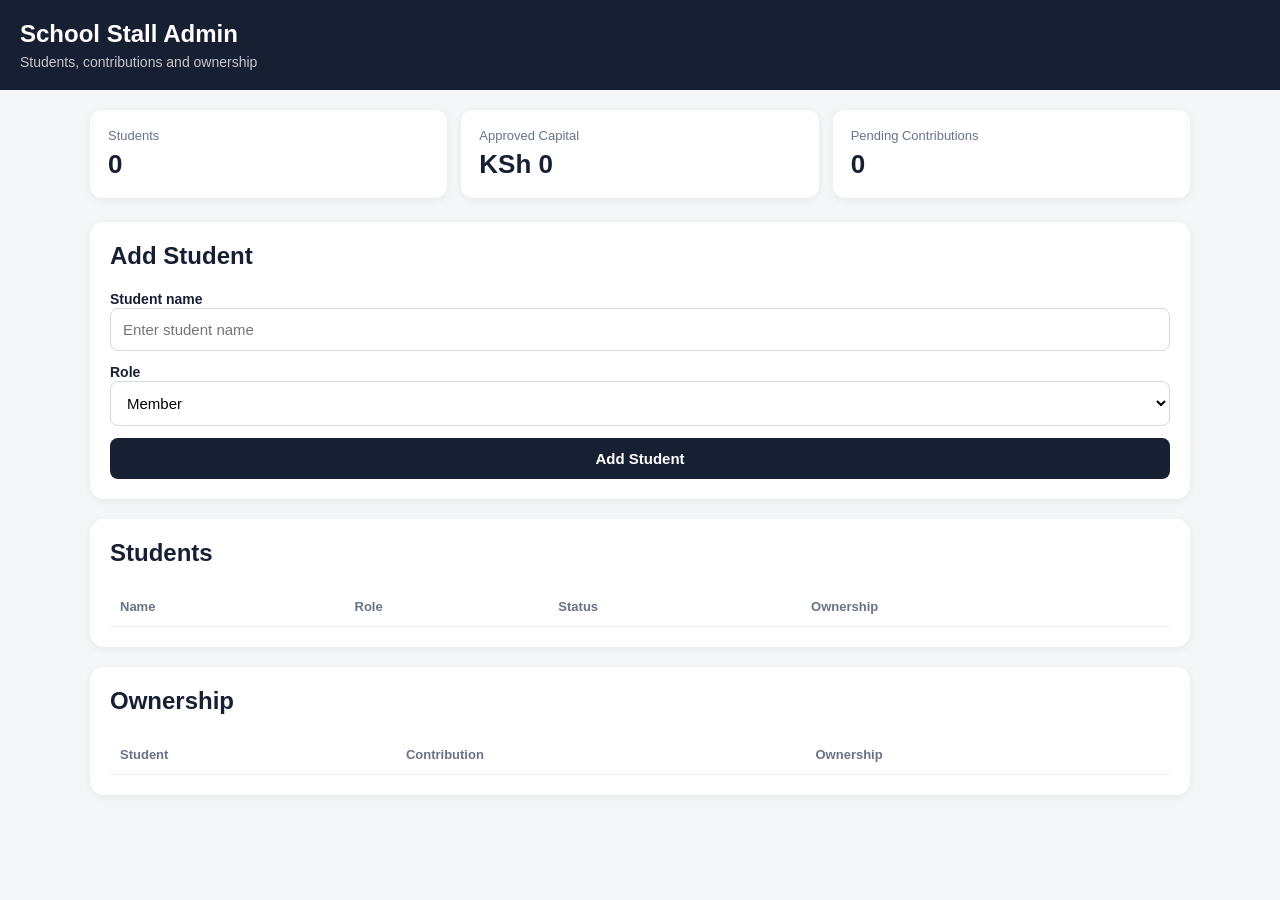
==== index.html @ bbb636ea "Rename frontend/admin/index.html to index.html" ====
<!DOCTYPE html>
<html lang="en">
<head>
  <meta charset="UTF-8">
  <meta name="viewport" content="width=device-width, initial-scale=1.0">

  <title>Stall Admin</title>

  <style>
    * {
      box-sizing: border-box;
    }

    body {
      margin: 0;
      font-family: Arial, sans-serif;
      background: #f5f6f8;
      color: #172033;
    }

    header {
      background: #172033;
      color: white;
      padding: 20px;
    }

    header h1 {
      margin: 0;
      font-size: 24px;
    }

    header p {
      margin: 6px 0 0;
      opacity: 0.75;
      font-size: 14px;
    }

    main {
      width: min(1100px, 94%);
      margin: 20px auto 50px;
    }

    .dashboard-grid {
      display: grid;
      grid-template-columns: repeat(3, 1fr);
      gap: 14px;
      margin-bottom: 24px;
    }

    .stat {
      background: white;
      border-radius: 12px;
      padding: 18px;
      box-shadow: 0 2px 8px rgba(0,0,0,0.06);
    }

    .stat-label {
      font-size: 13px;
      color: #697386;
    }

    .stat-value {
      font-size: 26px;
      font-weight: bold;
      margin-top: 6px;
    }

    .card {
      background: white;
      border-radius: 14px;
      padding: 20px;
      margin-bottom: 20px;
      box-shadow: 0 2px 8px rgba(0,0,0,0.06);
    }

    .card h2 {
      margin-top: 0;
    }

    form {
      display: grid;
      gap: 12px;
    }

    label {
      font-size: 14px;
      font-weight: bold;
    }

    input,
    select,
    button {
      width: 100%;
      padding: 12px;
      border-radius: 8px;
      font-size: 15px;
    }

    input,
    select {
      border: 1px solid #d5d9e0;
      background: white;
    }

    button {
      border: 0;
      background: #172033;
      color: white;
      cursor: pointer;
      font-weight: bold;
    }

    button:hover {
      opacity: 0.9;
    }

    .message {
      padding: 12px;
      border-radius: 8px;
      background: #eef3ff;
      margin-top: 10px;
      display: none;
    }

    .table-wrapper {
      overflow-x: auto;
    }

    table {
      width: 100%;
      border-collapse: collapse;
      min-width: 600px;
    }

    th,
    td {
      padding: 12px 10px;
      border-bottom: 1px solid #edf0f4;
      text-align: left;
    }

    th {
      font-size: 13px;
      color: #697386;
    }

    .empty {
      color: #697386;
      padding: 20px 0;
    }

    @media (max-width: 700px) {
      .dashboard-grid {
        grid-template-columns: 1fr;
      }

      .card {
        padding: 16px;
      }
    }
  </style>
</head>

<body>

<header>
  <h1>School Stall Admin</h1>
  <p>Students, contributions and ownership</p>
</header>

<main>

  <!-- DASHBOARD STATS -->

  <section class="dashboard-grid">

    <div class="stat">
      <div class="stat-label">
        Students
      </div>

      <div
        class="stat-value"
        id="student-count">
        0
      </div>
    </div>

    <div class="stat">
      <div class="stat-label">
        Approved Capital
      </div>

      <div
        class="stat-value"
        id="capital-total">
        KSh 0
      </div>
    </div>

    <div class="stat">
      <div class="stat-label">
        Pending Contributions
      </div>

      <div
        class="stat-value"
        id="pending-count">
        0
      </div>
    </div>

  </section>


  <!-- ADD STUDENT -->

  <section class="card">

    <h2>Add Student</h2>

    <form id="student-form">

      <div>
        <label for="student-name">
          Student name
        </label>

        <input
          id="student-name"
          type="text"
          placeholder="Enter student name"
          required
        >
      </div>

      <div>
        <label for="student-role">
          Role
        </label>

        <select id="student-role">

          <option value="Member">
            Member
          </option>

          <option value="Seller">
            Seller
          </option>

          <option value="Treasurer">
            Treasurer
          </option>

          <option value="Manager">
            Manager
          </option>

          <option value="Admin">
            Admin
          </option>

        </select>
      </div>

      <button type="submit">
        Add Student
      </button>

    </form>

    <div
      id="student-message"
      class="message">
    </div>

  </section>


  <!-- STUDENTS -->

  <section class="card">

    <h2>Students</h2>

    <div class="table-wrapper">

      <table>

        <thead>

          <tr>
            <th>Name</th>
            <th>Role</th>
            <th>Status</th>
            <th>Ownership</th>
          </tr>

        </thead>

        <tbody id="students-table">

        </tbody>

      </table>

    </div>

  </section>


  <!-- OWNERSHIP -->

  <section class="card">

    <h2>Ownership</h2>

    <div class="table-wrapper">

      <table>

        <thead>

          <tr>
            <th>Student</th>
            <th>Contribution</th>
            <th>Ownership</th>
          </tr>

        </thead>

        <tbody id="ownership-table">

        </tbody>

      </table>

    </div>

  </section>

</main>


<script>

const API_URL =
  "https://school-stall-commerce.priorityfixa.workers.dev";


const studentForm =
  document.getElementById("student-form");

const studentMessage =
  document.getElementById("student-message");


/* ==========================================================
   LOAD DASHBOARD
========================================================== */

async function loadDashboard() {

  try {

    const response =
      await fetch(
        `${API_URL}/api/dashboard`
      );

    const data =
      await response.json();

    if (!data.success) {
      throw new Error(
        data.error || "Dashboard failed"
      );
    }

    document.getElementById(
      "student-count"
    ).textContent =
      data.dashboard.students;

    document.getElementById(
      "capital-total"
    ).textContent =
      formatMoney(
        data.dashboard.totalContributions
      );

    document.getElementById(
      "pending-count"
    ).textContent =
      data.dashboard.pendingContributions;

  } catch (error) {

    console.error(
      "Dashboard error:",
      error
    );

  }

}


/* ==========================================================
   LOAD STUDENTS
========================================================== */

async function loadStudents() {

  const table =
    document.getElementById(
      "students-table"
    );

  table.innerHTML = "";

  try {

    const response =
      await fetch(
        `${API_URL}/api/students`
      );

    const data =
      await response.json();

    if (!data.success) {
      throw new Error(
        data.error || "Failed to load students"
      );
    }

    if (!data.students.length) {

      table.innerHTML = `
        <tr>
          <td colspan="4" class="empty">
            No students added yet.
          </td>
        </tr>
      `;

      return;
    }

    const ownership =
      await fetchOwnership();

    data.students.forEach(
      student => {

        const owner =
          ownership.find(
            item =>
              item.studentId === student.id
          );

        const percentage =
          owner
            ? owner.ownershipPercentage
            : 0;

        const row =
          document.createElement("tr");

        row.innerHTML = `

          <td>
            ${escapeHtml(student.name)}
          </td>

          <td>
            ${escapeHtml(student.role)}
          </td>

          <td>
            ${student.active
              ? "Active"
              : "Inactive"}
          </td>

          <td>
            ${percentage}%
          </td>

        `;

        table.appendChild(row);

      }
    );

  } catch (error) {

    console.error(
      "Students error:",
      error
    );

  }

}


/* ==========================================================
   LOAD OWNERSHIP
========================================================== */

async function fetchOwnership() {

  const response =
    await fetch(
      `${API_URL}/api/students/ownership`
    );

  const data =
    await response.json();

  if (!data.success) {
    throw new Error(
      data.error || "Ownership failed"
    );
  }

  renderOwnership(
    data.ownership
  );

  return data.ownership;

}


function renderOwnership(
  ownership
) {

  const table =
    document.getElementById(
      "ownership-table"
    );

  table.innerHTML = "";

  if (!ownership.length) {

    table.innerHTML = `
      <tr>
        <td colspan="3" class="empty">
          No approved contributions yet.
        </td>
      </tr>
    `;

    return;

  }

  ownership.forEach(
    item => {

      const row =
        document.createElement("tr");

      row.innerHTML = `

        <td>
          ${escapeHtml(
            item.studentName
          )}
        </td>

        <td>
          ${formatMoney(
            item.contributionValue
          )}
        </td>

        <td>
          ${item.ownershipPercentage}%
        </td>

      `;

      table.appendChild(row);

    }
  );

}


/* ==========================================================
   ADD STUDENT
========================================================== */

studentForm.addEventListener(
  "submit",
  async event => {

    event.preventDefault();

    const name =
      document.getElementById(
        "student-name"
      ).value.trim();

    const role =
      document.getElementById(
        "student-role"
      ).value;

    if (!name) {
      return;
    }

    studentMessage.style.display =
      "block";

    studentMessage.textContent =
      "Adding student...";

    try {

      const response =
        await fetch(
          `${API_URL}/api/students`,
          {
            method: "POST",

            headers: {
              "Content-Type":
                "application/json"
            },

            body: JSON.stringify({
              name,
              role
            })
          }
        );

      const data =
        await response.json();

      if (!data.success) {
        throw new Error(
          data.error ||
          "Could not add student"
        );
      }

      studentMessage.textContent =
        `${name} added successfully.`;

      studentForm.reset();

      await refresh();

    } catch (error) {

      console.error(
        "Add student error:",
        error
      );

      studentMessage.textContent =
        error.message;

    }

  }
);


/* ==========================================================
   HELPERS
========================================================== */

function formatMoney(
  amount
) {

  return `KSh ${Number(
    amount || 0
  ).toLocaleString()}`;

}


function escapeHtml(
  value
) {

  return String(value)
    .replaceAll("&", "&amp;")
    .replaceAll("<", "&lt;")
    .replaceAll(">", "&gt;")
    .replaceAll('"', "&quot;")
    .replaceAll("'", "&#039;");

}


/* ==========================================================
   REFRESH
========================================================== */

async function refresh() {

  await loadDashboard();

  await loadStudents();

}


/* ==========================================================
   START
========================================================== */

refresh();

</script>

</body>
</html>
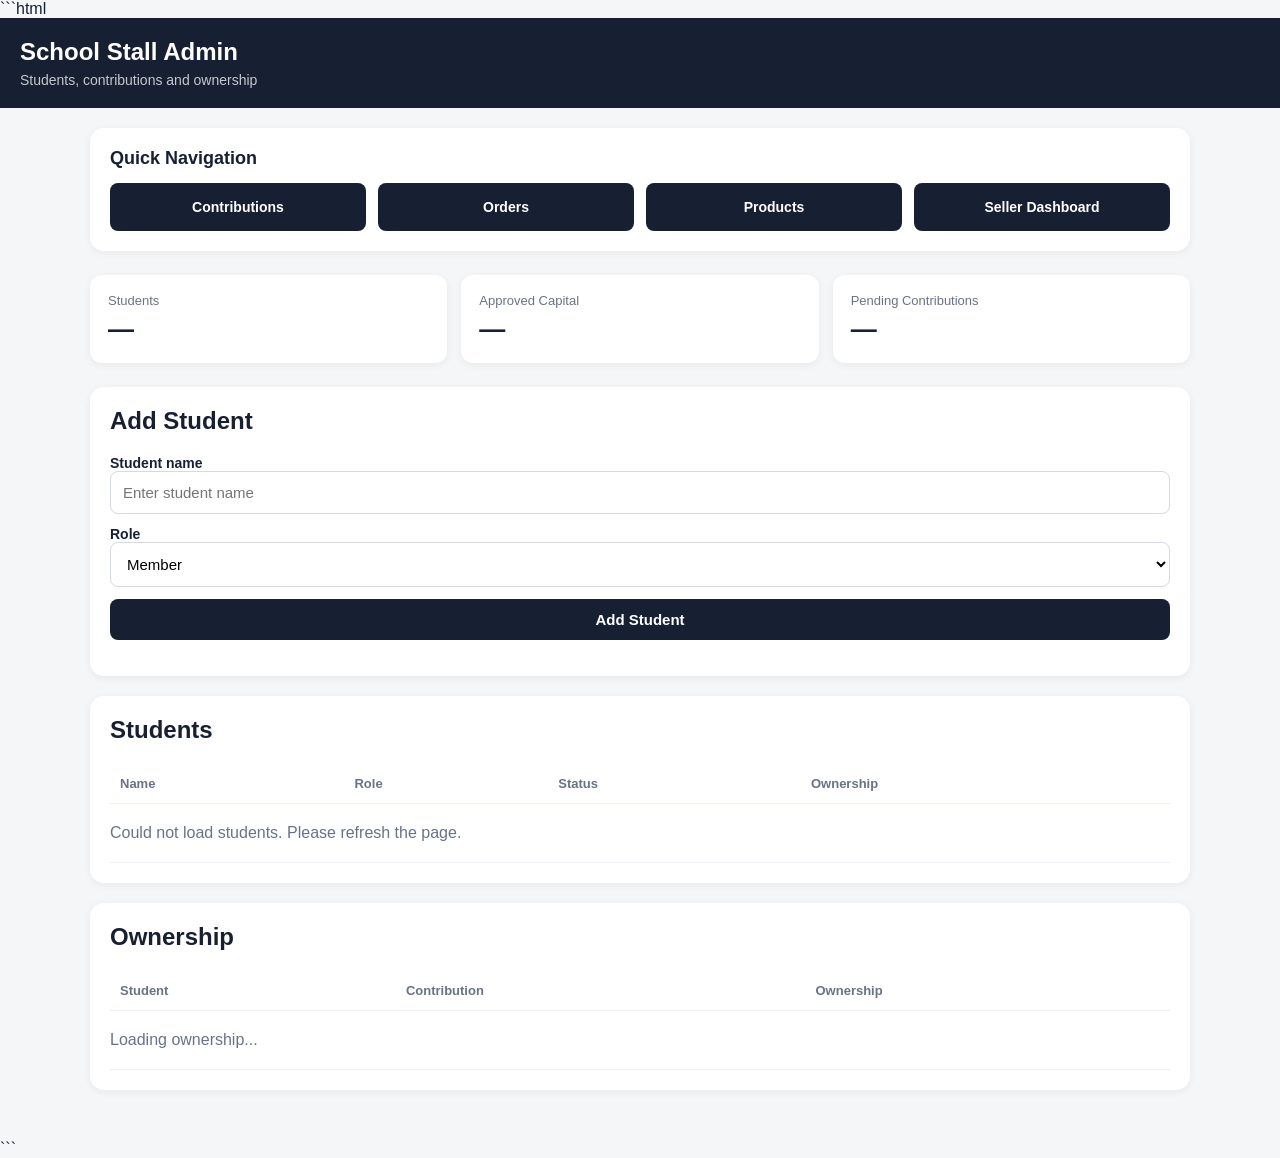
==== commit 4e10a2fa: "Update index.html" ====
--- a/index.html
+++ b/index.html
@@ -1,10 +1,11 @@
+```html
 <!DOCTYPE html>
 <html lang="en">
 <head>
   <meta charset="UTF-8">
   <meta name="viewport" content="width=device-width, initial-scale=1.0">
 
-  <title>Stall Admin</title>
+  <title>School Stall Admin</title>
 
   <style>
     * {
@@ -40,6 +41,48 @@
       margin: 20px auto 50px;
     }
 
+    /* QUICK NAVIGATION */
+
+    .quick-nav {
+      background: white;
+      border-radius: 14px;
+      padding: 20px;
+      margin-bottom: 24px;
+      box-shadow: 0 2px 8px rgba(0, 0, 0, 0.06);
+    }
+
+    .quick-nav h2 {
+      margin: 0 0 14px;
+      font-size: 18px;
+    }
+
+    .nav-links {
+      display: grid;
+      grid-template-columns: repeat(4, minmax(0, 1fr));
+      gap: 12px;
+    }
+
+    .nav-link {
+      display: flex;
+      align-items: center;
+      justify-content: center;
+      min-height: 48px;
+      padding: 12px;
+      border-radius: 8px;
+      background: #172033;
+      color: white;
+      text-align: center;
+      text-decoration: none;
+      font-size: 14px;
+      font-weight: bold;
+      transition: background 0.2s, transform 0.2s;
+    }
+
+    .nav-link:hover {
+      background: #2b3d5d;
+      transform: translateY(-2px);
+    }
+
     .dashboard-grid {
       display: grid;
       grid-template-columns: repeat(3, 1fr);
@@ -51,7 +94,7 @@
       background: white;
       border-radius: 12px;
       padding: 18px;
-      box-shadow: 0 2px 8px rgba(0,0,0,0.06);
+      box-shadow: 0 2px 8px rgba(0, 0, 0, 0.06);
     }
 
     .stat-label {
@@ -70,7 +113,7 @@
       border-radius: 14px;
       padding: 20px;
       margin-bottom: 20px;
-      box-shadow: 0 2px 8px rgba(0,0,0,0.06);
+      box-shadow: 0 2px 8px rgba(0, 0, 0, 0.06);
     }
 
     .card h2 {
@@ -114,12 +157,18 @@
       opacity: 0.9;
     }
 
+    button:disabled {
+      opacity: 0.6;
+      cursor: not-allowed;
+    }
+
     .message {
       padding: 12px;
       border-radius: 8px;
       background: #eef3ff;
       margin-top: 10px;
       display: none;
+      overflow-wrap: anywhere;
     }
 
     .table-wrapper {
@@ -154,8 +203,19 @@
         grid-template-columns: 1fr;
       }
 
-      .card {
+      .nav-links {
+        grid-template-columns: repeat(2, minmax(0, 1fr));
+      }
+
+      .card,
+      .quick-nav {
         padding: 16px;
+      }
+    }
+
+    @media (max-width: 380px) {
+      .nav-links {
+        grid-template-columns: 1fr;
       }
     }
   </style>
@@ -170,49 +230,61 @@
 
 <main>
 
+  <!-- QUICK NAVIGATION -->
+
+  <section class="quick-nav">
+    <h2>Quick Navigation</h2>
+
+    <nav class="nav-links" aria-label="Management pages">
+
+      <a
+        class="nav-link"
+        href="frontend/admin/contributions.html">
+        Contributions
+      </a>
+
+      <a
+        class="nav-link"
+        href="frontend/admin/orders.html">
+        Orders
+      </a>
+
+      <a
+        class="nav-link"
+        href="frontend/admin/products.html">
+        Products
+      </a>
+
+      <a
+        class="nav-link"
+        href="frontend/seller.html">
+        Seller Dashboard
+      </a>
+
+    </nav>
+  </section>
+
   <!-- DASHBOARD STATS -->
 
   <section class="dashboard-grid">
 
     <div class="stat">
-      <div class="stat-label">
-        Students
-      </div>
-
-      <div
-        class="stat-value"
-        id="student-count">
-        0
-      </div>
+      <div class="stat-label">Students</div>
+      <div class="stat-value" id="student-count">0</div>
     </div>
 
     <div class="stat">
-      <div class="stat-label">
-        Approved Capital
-      </div>
-
-      <div
-        class="stat-value"
-        id="capital-total">
-        KSh 0
-      </div>
+      <div class="stat-label">Approved Capital</div>
+      <div class="stat-value" id="capital-total">KSh 0</div>
     </div>
 
     <div class="stat">
-      <div class="stat-label">
-        Pending Contributions
-      </div>
-
-      <div
-        class="stat-value"
-        id="pending-count">
-        0
-      </div>
+      <div class="stat-label">Pending Contributions</div>
+      <div class="stat-value" id="pending-count">0</div>
     </div>
 
   </section>
 
-
   <!-- ADD STUDENT -->
 
   <section class="card">
@@ -222,10 +294,7 @@
     <form id="student-form">
 
       <div>
-        <label for="student-name">
-          Student name
-        </label>
-
+        <label for="student-name">Student name</label>
         <input
           id="student-name"
           type="text"
@@ -235,36 +304,18 @@
       </div>
 
       <div>
-        <label for="student-role">
-          Role
-        </label>
+        <label for="student-role">Role</label>
 
         <select id="student-role">
-
-          <option value="Member">
-            Member
-          </option>
-
-          <option value="Seller">
-            Seller
-          </option>
-
-          <option value="Treasurer">
-            Treasurer
-          </option>
-
-          <option value="Manager">
-            Manager
-          </option>
-
-          <option value="Admin">
-            Admin
-          </option>
-
+          <option value="Member">Member</option>
+          <option value="Seller">Seller</option>
+          <option value="Treasurer">Treasurer</option>
+          <option value="Manager">Manager</option>
+          <option value="Admin">Admin</option>
         </select>
       </div>
 
-      <button type="submit">
+      <button id="add-student-button" type="submit">
         Add Student
       </button>
 
@@ -272,12 +323,13 @@
 
     <div
       id="student-message"
-      class="message">
+      class="message"
+      role="status"
+      aria-live="polite">
     </div>
 
   </section>
 
-
   <!-- STUDENTS -->
 
   <section class="card">
@@ -285,31 +337,26 @@
     <h2>Students</h2>
 
     <div class="table-wrapper">
-
       <table>
-
         <thead>
-
           <tr>
             <th>Name</th>
             <th>Role</th>
             <th>Status</th>
             <th>Ownership</th>
           </tr>
-
         </thead>
 
         <tbody id="students-table">
-
+          <tr>
+            <td colspan="4" class="empty">Loading students...</td>
+          </tr>
         </tbody>
-
       </table>
-
     </div>
 
   </section>
 
-
   <!-- OWNERSHIP -->
 
   <section class="card">
@@ -317,93 +364,84 @@
     <h2>Ownership</h2>
 
     <div class="table-wrapper">
-
       <table>
-
         <thead>
-
           <tr>
             <th>Student</th>
             <th>Contribution</th>
             <th>Ownership</th>
           </tr>
-
         </thead>
 
         <tbody id="ownership-table">
-
+          <tr>
+            <td colspan="3" class="empty">Loading ownership...</td>
+          </tr>
         </tbody>
-
       </table>
-
     </div>
 
   </section>
 
 </main>
 
-
 <script>
-
 const API_URL =
   "https://school-stall-commerce.priorityfixa.workers.dev";
 
-
 const studentForm =
   document.getElementById("student-form");
 
 const studentMessage =
   document.getElementById("student-message");
 
+const addStudentButton =
+  document.getElementById("add-student-button");
+
+
+/* ==========================================================
+   API HELPER
+========================================================== */
+
+async function apiRequest(path, options = {}) {
+  const response = await fetch(`${API_URL}${path}`, options);
+
+  const data = await response.json();
+
+  if (!response.ok || !data.success) {
+    throw new Error(
+      data.error || `Request failed (${response.status})`
+    );
+  }
+
+  return data;
+}
+
 
 /* ==========================================================
    LOAD DASHBOARD
 ========================================================== */
 
 async function loadDashboard() {
-
   try {
-
-    const response =
-      await fetch(
-        `${API_URL}/api/dashboard`
-      );
-
-    const data =
-      await response.json();
-
-    if (!data.success) {
-      throw new Error(
-        data.error || "Dashboard failed"
-      );
-    }
-
-    document.getElementById(
-      "student-count"
-    ).textContent =
+    const data = await apiRequest("/api/dashboard");
+
+    document.getElementById("student-count").textContent =
       data.dashboard.students;
 
-    document.getElementById(
-      "capital-total"
-    ).textContent =
-      formatMoney(
-        data.dashboard.totalContributions
-      );
-
-    document.getElementById(
-      "pending-count"
-    ).textContent =
+    document.getElementById("capital-total").textContent =
+      formatMoney(data.dashboard.totalContributions);
+
+    document.getElementById("pending-count").textContent =
       data.dashboard.pendingContributions;
 
   } catch (error) {
-
-    console.error(
-      "Dashboard error:",
-      error
-    );
-
+    console.error("Dashboard error:", error);
+
+    document.getElementById("student-count").textContent = "—";
+    document.getElementById("capital-total").textContent = "—";
+    document.getElementById("pending-count").textContent = "—";
   }
-
 }
 
 
@@ -412,32 +450,17 @@
 ========================================================== */
 
 async function loadStudents() {
-
-  const table =
-    document.getElementById(
-      "students-table"
-    );
-
-  table.innerHTML = "";
+  const table = document.getElementById("students-table");
 
   try {
-
-    const response =
-      await fetch(
-        `${API_URL}/api/students`
-      );
-
-    const data =
-      await response.json();
-
-    if (!data.success) {
-      throw new Error(
-        data.error || "Failed to load students"
-      );
-    }
-
-    if (!data.students.length) {
-
+    const data = await apiRequest("/api/students");
+    const students = data.students || [];
+
+    const ownership = await fetchOwnership();
+
+    table.innerHTML = "";
+
+    if (students.length === 0) {
       table.innerHTML = `
         <tr>
           <td colspan="4" class="empty">
@@ -445,66 +468,41 @@
           </td>
         </tr>
       `;
-
       return;
     }
 
-    const ownership =
-      await fetchOwnership();
-
-    data.students.forEach(
-      student => {
-
-        const owner =
-          ownership.find(
-            item =>
-              item.studentId === student.id
-          );
-
-        const percentage =
-          owner
-            ? owner.ownershipPercentage
-            : 0;
-
-        const row =
-          document.createElement("tr");
-
-        row.innerHTML = `
-
-          <td>
-            ${escapeHtml(student.name)}
-          </td>
-
-          <td>
-            ${escapeHtml(student.role)}
-          </td>
-
-          <td>
-            ${student.active
-              ? "Active"
-              : "Inactive"}
-          </td>
-
-          <td>
-            ${percentage}%
-          </td>
-
-        `;
-
-        table.appendChild(row);
-
-      }
-    );
+    students.forEach(student => {
+      const owner = ownership.find(
+        item => item.studentId === student.id
+      );
+
+      const percentage = owner
+        ? owner.ownershipPercentage
+        : 0;
+
+      const row = document.createElement("tr");
+
+      row.innerHTML = `
+        <td>${escapeHtml(student.name)}</td>
+        <td>${escapeHtml(student.role)}</td>
+        <td>${student.active ? "Active" : "Inactive"}</td>
+        <td>${escapeHtml(percentage)}%</td>
+      `;
+
+      table.appendChild(row);
+    });
 
   } catch (error) {
-
-    console.error(
-      "Students error:",
-      error
-    );
-
+    console.error("Students error:", error);
+
+    table.innerHTML = `
+      <tr>
+        <td colspan="4" class="empty">
+          Could not load students. Please refresh the page.
+        </td>
+      </tr>
+    `;
   }
-
 }
 
 
@@ -513,43 +511,22 @@
 ========================================================== */
 
 async function fetchOwnership() {
-
-  const response =
-    await fetch(
-      `${API_URL}/api/students/ownership`
-    );
-
-  const data =
-    await response.json();
-
-  if (!data.success) {
-    throw new Error(
-      data.error || "Ownership failed"
-    );
-  }
-
-  renderOwnership(
-    data.ownership
-  );
-
-  return data.ownership;
-
-}
-
-
-function renderOwnership(
-  ownership
-) {
-
-  const table =
-    document.getElementById(
-      "ownership-table"
-    );
+  const data = await apiRequest("/api/students/ownership");
+
+  const ownership = data.ownership || [];
+
+  renderOwnership(ownership);
+
+  return ownership;
+}
+
+
+function renderOwnership(ownership) {
+  const table = document.getElementById("ownership-table");
 
   table.innerHTML = "";
 
-  if (!ownership.length) {
-
+  if (ownership.length === 0) {
     table.innerHTML = `
       <tr>
         <td colspan="3" class="empty">
@@ -557,42 +534,20 @@
         </td>
       </tr>
     `;
-
     return;
-
   }
 
-  ownership.forEach(
-    item => {
-
-      const row =
-        document.createElement("tr");
-
-      row.innerHTML = `
-
-        <td>
-          ${escapeHtml(
-            item.studentName
-          )}
-        </td>
-
-        <td>
-          ${formatMoney(
-            item.contributionValue
-          )}
-        </td>
-
-        <td>
-          ${item.ownershipPercentage}%
-        </td>
-
-      `;
-
-      table.appendChild(row);
-
-    }
-  );
-
+  ownership.forEach(item => {
+    const row = document.createElement("tr");
+
+    row.innerHTML = `
+      <td>${escapeHtml(item.studentName)}</td>
+      <td>${formatMoney(item.contributionValue)}</td>
+      <td>${escapeHtml(item.ownershipPercentage)}%</td>
+    `;
+
+    table.appendChild(row);
+  });
 }
 
 
@@ -600,111 +555,65 @@
    ADD STUDENT
 ========================================================== */
 
-studentForm.addEventListener(
-  "submit",
-  async event => {
-
-    event.preventDefault();
-
-    const name =
-      document.getElementById(
-        "student-name"
-      ).value.trim();
-
-    const role =
-      document.getElementById(
-        "student-role"
-      ).value;
-
-    if (!name) {
-      return;
-    }
-
-    studentMessage.style.display =
-      "block";
+studentForm.addEventListener("submit", async event => {
+  event.preventDefault();
+
+  const name = document
+    .getElementById("student-name")
+    .value.trim();
+
+  const role = document.getElementById("student-role").value;
+
+  if (!name) return;
+
+  studentMessage.style.display = "block";
+  studentMessage.textContent = "Adding student...";
+  addStudentButton.disabled = true;
+
+  try {
+    await apiRequest("/api/students", {
+      method: "POST",
+      headers: {
+        "Content-Type": "application/json"
+      },
+      body: JSON.stringify({ name, role })
+    });
 
     studentMessage.textContent =
-      "Adding student...";
-
-    try {
-
-      const response =
-        await fetch(
-          `${API_URL}/api/students`,
-          {
-            method: "POST",
-
-            headers: {
-              "Content-Type":
-                "application/json"
-            },
-
-            body: JSON.stringify({
-              name,
-              role
-            })
-          }
-        );
-
-      const data =
-        await response.json();
-
-      if (!data.success) {
-        throw new Error(
-          data.error ||
-          "Could not add student"
-        );
-      }
-
-      studentMessage.textContent =
-        `${name} added successfully.`;
-
-      studentForm.reset();
-
-      await refresh();
-
-    } catch (error) {
-
-      console.error(
-        "Add student error:",
-        error
-      );
-
-      studentMessage.textContent =
-        error.message;
-
-    }
-
+      `${name} added successfully.`;
+
+    studentForm.reset();
+
+    await refresh();
+
+  } catch (error) {
+    console.error("Add student error:", error);
+
+    studentMessage.textContent =
+      error.message || "Could not add student.";
+
+  } finally {
+    addStudentButton.disabled = false;
   }
-);
+});
 
 
 /* ==========================================================
    HELPERS
 ========================================================== */
 
-function formatMoney(
-  amount
-) {
-
-  return `KSh ${Number(
-    amount || 0
-  ).toLocaleString()}`;
-
-}
-
-
-function escapeHtml(
-  value
-) {
-
-  return String(value)
+function formatMoney(amount) {
+  return `KSh ${Number(amount || 0).toLocaleString("en-KE")}`;
+}
+
+
+function escapeHtml(value) {
+  return String(value ?? "")
     .replaceAll("&", "&amp;")
     .replaceAll("<", "&lt;")
     .replaceAll(">", "&gt;")
     .replaceAll('"', "&quot;")
     .replaceAll("'", "&#039;");
-
 }
 
 
@@ -713,11 +622,10 @@
 ========================================================== */
 
 async function refresh() {
-
-  await loadDashboard();
-
-  await loadStudents();
-
+  await Promise.all([
+    loadDashboard(),
+    loadStudents()
+  ]);
 }
 
 
@@ -726,8 +634,8 @@
 ========================================================== */
 
 refresh();
-
 </script>
 
 </body>
 </html>
+```
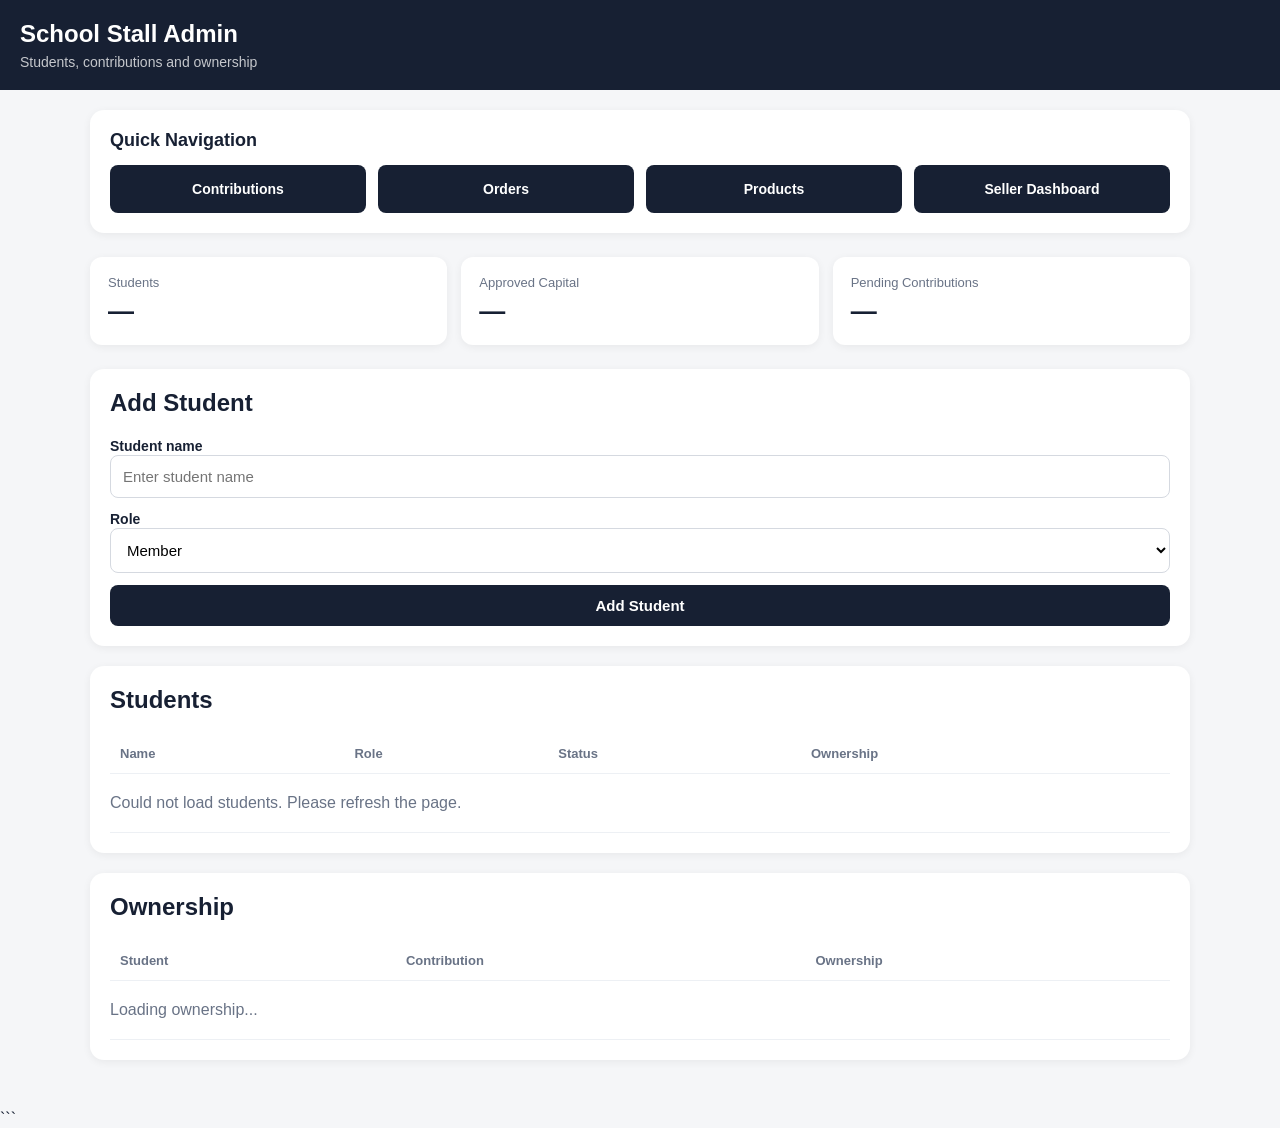
==== commit 5ed78744: "Update index.html" ====
--- a/index.html
+++ b/index.html
@@ -1,4 +1,3 @@
-```html
 <!DOCTYPE html>
 <html lang="en">
 <head>
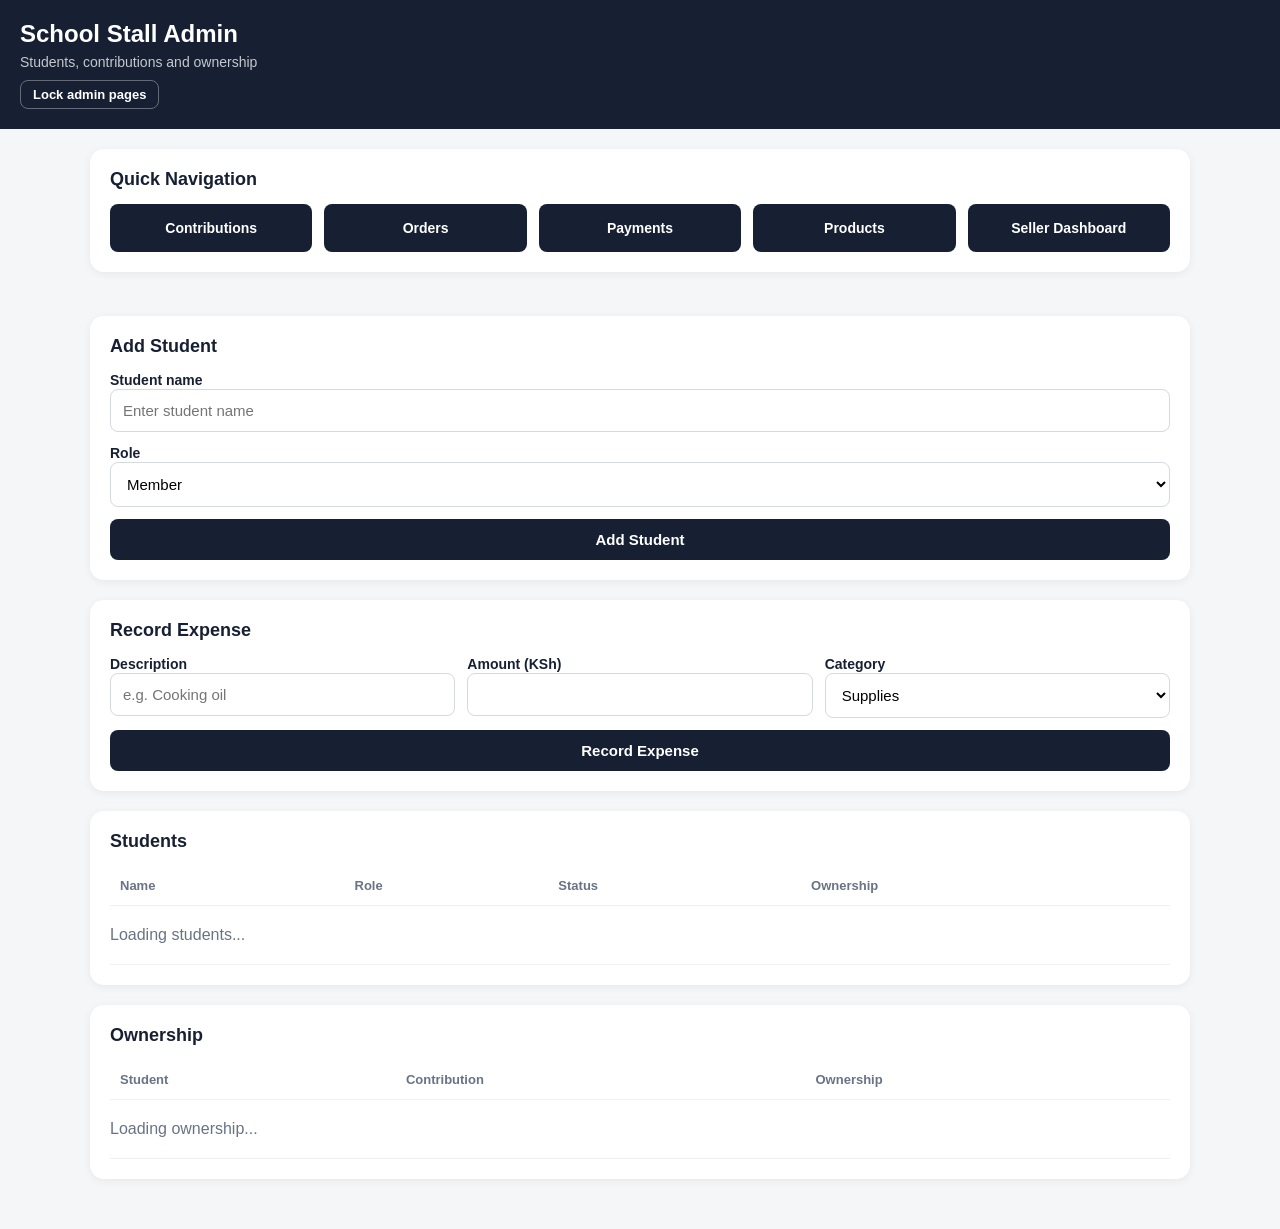
==== commit 522b70cf: "Update index.html" ====
--- a/index.html
+++ b/index.html
@@ -3,13 +3,10 @@
 <head>
   <meta charset="UTF-8">
   <meta name="viewport" content="width=device-width, initial-scale=1.0">
-
   <title>School Stall Admin</title>
 
   <style>
-    * {
-      box-sizing: border-box;
-    }
+    * { box-sizing: border-box; }
 
     body {
       margin: 0;
@@ -18,46 +15,25 @@
       color: #172033;
     }
 
-    header {
-      background: #172033;
-      color: white;
-      padding: 20px;
-    }
-
-    header h1 {
-      margin: 0;
-      font-size: 24px;
-    }
-
-    header p {
-      margin: 6px 0 0;
-      opacity: 0.75;
-      font-size: 14px;
-    }
-
-    main {
-      width: min(1100px, 94%);
-      margin: 20px auto 50px;
-    }
-
-    /* QUICK NAVIGATION */
-
-    .quick-nav {
+    header { background: #172033; color: white; padding: 20px; }
+    header h1 { margin: 0; font-size: 24px; }
+    header p { margin: 6px 0 0; opacity: 0.75; font-size: 14px; }
+
+    main { width: min(1100px, 94%); margin: 20px auto 50px; }
+
+    .quick-nav, .card {
       background: white;
       border-radius: 14px;
       padding: 20px;
-      margin-bottom: 24px;
+      margin-bottom: 20px;
       box-shadow: 0 2px 8px rgba(0, 0, 0, 0.06);
     }
 
-    .quick-nav h2 {
-      margin: 0 0 14px;
-      font-size: 18px;
-    }
+    .quick-nav h2, .card h2 { margin: 0 0 14px; font-size: 18px; }
 
     .nav-links {
       display: grid;
-      grid-template-columns: repeat(4, minmax(0, 1fr));
+      grid-template-columns: repeat(auto-fit, minmax(160px, 1fr));
       gap: 12px;
     }
 
@@ -77,14 +53,11 @@
       transition: background 0.2s, transform 0.2s;
     }
 
-    .nav-link:hover {
-      background: #2b3d5d;
-      transform: translateY(-2px);
-    }
+    .nav-link:hover { background: #2b3d5d; transform: translateY(-2px); }
 
     .dashboard-grid {
       display: grid;
-      grid-template-columns: repeat(3, 1fr);
+      grid-template-columns: repeat(auto-fit, minmax(190px, 1fr));
       gap: 14px;
       margin-bottom: 24px;
     }
@@ -96,53 +69,21 @@
       box-shadow: 0 2px 8px rgba(0, 0, 0, 0.06);
     }
 
-    .stat-label {
-      font-size: 13px;
-      color: #697386;
-    }
-
-    .stat-value {
-      font-size: 26px;
-      font-weight: bold;
-      margin-top: 6px;
-    }
-
-    .card {
-      background: white;
-      border-radius: 14px;
-      padding: 20px;
-      margin-bottom: 20px;
-      box-shadow: 0 2px 8px rgba(0, 0, 0, 0.06);
-    }
-
-    .card h2 {
-      margin-top: 0;
-    }
-
-    form {
-      display: grid;
-      gap: 12px;
-    }
-
-    label {
-      font-size: 14px;
-      font-weight: bold;
-    }
-
-    input,
-    select,
-    button {
+    .stat-label { font-size: 13px; color: #697386; }
+    .stat-value { font-size: 24px; font-weight: bold; margin-top: 6px; overflow-wrap: anywhere; }
+    .stat-note { font-size: 11px; color: #697386; margin-top: 4px; }
+
+    form { display: grid; gap: 12px; }
+    label { font-size: 14px; font-weight: bold; }
+
+    input, select, button {
       width: 100%;
       padding: 12px;
       border-radius: 8px;
       font-size: 15px;
     }
 
-    input,
-    select {
-      border: 1px solid #d5d9e0;
-      background: white;
-    }
+    input, select { border: 1px solid #d5d9e0; background: white; }
 
     button {
       border: 0;
@@ -152,70 +93,41 @@
       font-weight: bold;
     }
 
-    button:hover {
-      opacity: 0.9;
-    }
-
-    button:disabled {
-      opacity: 0.6;
-      cursor: not-allowed;
-    }
+    button:hover { opacity: 0.9; }
+    button:disabled { opacity: 0.6; cursor: not-allowed; }
+
+    .form-row { display: grid; grid-template-columns: repeat(auto-fit, minmax(200px, 1fr)); gap: 12px; }
 
     .message {
       padding: 12px;
       border-radius: 8px;
       background: #eef3ff;
+      color: #24467f;
       margin-top: 10px;
       display: none;
       overflow-wrap: anywhere;
     }
 
-    .table-wrapper {
-      overflow-x: auto;
-    }
-
-    table {
-      width: 100%;
-      border-collapse: collapse;
-      min-width: 600px;
-    }
-
-    th,
-    td {
-      padding: 12px 10px;
-      border-bottom: 1px solid #edf0f4;
-      text-align: left;
-    }
-
-    th {
+    .message.error { background: #fdecea; color: #b42318; }
+    .message.success { background: #e4f6e9; color: #176b36; }
+
+    .table-wrapper { overflow-x: auto; }
+    table { width: 100%; border-collapse: collapse; min-width: 600px; }
+    th, td { padding: 12px 10px; border-bottom: 1px solid #edf0f4; text-align: left; }
+    th { font-size: 13px; color: #697386; }
+    .empty { color: #697386; padding: 20px 0; }
+
+    .signout {
+      background: transparent;
+      border: 1px solid #ffffff55;
+      width: auto;
+      padding: 6px 12px;
       font-size: 13px;
-      color: #697386;
-    }
-
-    .empty {
-      color: #697386;
-      padding: 20px 0;
+      margin-top: 10px;
     }
 
     @media (max-width: 700px) {
-      .dashboard-grid {
-        grid-template-columns: 1fr;
-      }
-
-      .nav-links {
-        grid-template-columns: repeat(2, minmax(0, 1fr));
-      }
-
-      .card,
-      .quick-nav {
-        padding: 16px;
-      }
-    }
-
-    @media (max-width: 380px) {
-      .nav-links {
-        grid-template-columns: 1fr;
-      }
+      .card, .quick-nav { padding: 16px; }
     }
   </style>
 </head>
@@ -225,86 +137,37 @@
 <header>
   <h1>School Stall Admin</h1>
   <p>Students, contributions and ownership</p>
+  <button class="signout" id="sign-out" type="button">Lock admin pages</button>
 </header>
 
 <main>
-
-  <!-- QUICK NAVIGATION -->
 
   <section class="quick-nav">
     <h2>Quick Navigation</h2>
 
     <nav class="nav-links" aria-label="Management pages">
-
-      <a
-        class="nav-link"
-        href="frontend/admin/contributions.html">
-        Contributions
-      </a>
-
-      <a
-        class="nav-link"
-        href="frontend/admin/orders.html">
-        Orders
-      </a>
-
-      <a
-        class="nav-link"
-        href="frontend/admin/products.html">
-        Products
-      </a>
-
-      <a
-        class="nav-link"
-        href="frontend/seller.html">
-        Seller Dashboard
-      </a>
-
+      <a class="nav-link" href="frontend/admin/contributions.html">Contributions</a>
+      <a class="nav-link" href="frontend/admin/orders.html">Orders</a>
+      <a class="nav-link" href="frontend/admin/payments.html">Payments</a>
+      <a class="nav-link" href="frontend/admin/products.html">Products</a>
+      <a class="nav-link" href="frontend/seller.html">Seller Dashboard</a>
     </nav>
   </section>
 
-  <!-- DASHBOARD STATS -->
-
-  <section class="dashboard-grid">
-
-    <div class="stat">
-      <div class="stat-label">Students</div>
-      <div class="stat-value" id="student-count">0</div>
-    </div>
-
-    <div class="stat">
-      <div class="stat-label">Approved Capital</div>
-      <div class="stat-value" id="capital-total">KSh 0</div>
-    </div>
-
-    <div class="stat">
-      <div class="stat-label">Pending Contributions</div>
-      <div class="stat-value" id="pending-count">0</div>
-    </div>
-
-  </section>
-
-  <!-- ADD STUDENT -->
+  <section class="dashboard-grid" id="stats"></section>
 
   <section class="card">
-
     <h2>Add Student</h2>
 
     <form id="student-form">
-
       <div>
         <label for="student-name">Student name</label>
-        <input
-          id="student-name"
-          type="text"
-          placeholder="Enter student name"
-          required
-        >
+        <input id="student-name" type="text" placeholder="Enter student name"
+          autocomplete="off" maxlength="120" required>
       </div>
 
       <div>
         <label for="student-role">Role</label>
-
         <select id="student-role">
           <option value="Member">Member</option>
           <option value="Seller">Seller</option>
@@ -314,25 +177,46 @@
         </select>
       </div>
 
-      <button id="add-student-button" type="submit">
-        Add Student
-      </button>
-
+      <button id="add-student-button" type="submit">Add Student</button>
     </form>
 
-    <div
-      id="student-message"
-      class="message"
-      role="status"
-      aria-live="polite">
-    </div>
-
+    <div id="student-message" class="message" role="status" aria-live="polite"></div>
   </section>
 
-  <!-- STUDENTS -->
-
   <section class="card">
-
+    <h2>Record Expense</h2>
+
+    <form id="expense-form">
+      <div class="form-row">
+        <div>
+          <label for="expense-description">Description</label>
+          <input id="expense-description" type="text" maxlength="300"
+            placeholder="e.g. Cooking oil" autocomplete="off" required>
+        </div>
+
+        <div>
+          <label for="expense-amount">Amount (KSh)</label>
+          <input id="expense-amount" type="number" min="0.01" step="0.01" required>
+        </div>
+
+        <div>
+          <label for="expense-category">Category</label>
+          <select id="expense-category">
+            <option value="Supplies">Supplies</option>
+            <option value="Transport">Transport</option>
+            <option value="Equipment">Equipment</option>
+            <option value="General">General</option>
+          </select>
+        </div>
+      </div>
+
+      <button id="add-expense-button" type="submit">Record Expense</button>
+    </form>
+
+    <div id="expense-message" class="message" role="status" aria-live="polite"></div>
+  </section>
+
+  <section class="card">
     <h2>Students</h2>
 
     <div class="table-wrapper">
@@ -345,21 +229,14 @@
             <th>Ownership</th>
           </tr>
         </thead>
-
         <tbody id="students-table">
-          <tr>
-            <td colspan="4" class="empty">Loading students...</td>
-          </tr>
+          <tr><td colspan="4" class="empty">Loading students...</td></tr>
         </tbody>
       </table>
     </div>
-
   </section>
 
-  <!-- OWNERSHIP -->
-
   <section class="card">
-
     <h2>Ownership</h2>
 
     <div class="table-wrapper">
@@ -371,240 +248,31 @@
             <th>Ownership</th>
           </tr>
         </thead>
-
         <tbody id="ownership-table">
-          <tr>
-            <td colspan="3" class="empty">Loading ownership...</td>
-          </tr>
+          <tr><td colspan="3" class="empty">Loading ownership...</td></tr>
         </tbody>
       </table>
     </div>
-
   </section>
 
 </main>
 
+<script src="frontend/admin-auth.js"></script>
 <script>
-const API_URL =
-  "https://school-stall-commerce.priorityfixa.workers.dev";
-
-const studentForm =
-  document.getElementById("student-form");
-
-const studentMessage =
-  document.getElementById("student-message");
-
-const addStudentButton =
-  document.getElementById("add-student-button");
-
-
-/* ==========================================================
-   API HELPER
-========================================================== */
-
-async function apiRequest(path, options = {}) {
-  const response = await fetch(`${API_URL}${path}`, options);
-
-  const data = await response.json();
-
-  if (!response.ok || !data.success) {
-    throw new Error(
-      data.error || `Request failed (${response.status})`
-    );
-  }
-
-  return data;
-}
-
-
-/* ==========================================================
-   LOAD DASHBOARD
-========================================================== */
-
-async function loadDashboard() {
-  try {
-    const data = await apiRequest("/api/dashboard");
-
-    document.getElementById("student-count").textContent =
-      data.dashboard.students;
-
-    document.getElementById("capital-total").textContent =
-      formatMoney(data.dashboard.totalContributions);
-
-    document.getElementById("pending-count").textContent =
-      data.dashboard.pendingContributions;
-
-  } catch (error) {
-    console.error("Dashboard error:", error);
-
-    document.getElementById("student-count").textContent = "—";
-    document.getElementById("capital-total").textContent = "—";
-    document.getElementById("pending-count").textContent = "—";
-  }
-}
-
-
-/* ==========================================================
-   LOAD STUDENTS
-========================================================== */
-
-async function loadStudents() {
-  const table = document.getElementById("students-table");
-
-  try {
-    const data = await apiRequest("/api/students");
-    const students = data.students || [];
-
-    const ownership = await fetchOwnership();
-
-    table.innerHTML = "";
-
-    if (students.length === 0) {
-      table.innerHTML = `
-        <tr>
-          <td colspan="4" class="empty">
-            No students added yet.
-          </td>
-        </tr>
-      `;
-      return;
-    }
-
-    students.forEach(student => {
-      const owner = ownership.find(
-        item => item.studentId === student.id
-      );
-
-      const percentage = owner
-        ? owner.ownershipPercentage
-        : 0;
-
-      const row = document.createElement("tr");
-
-      row.innerHTML = `
-        <td>${escapeHtml(student.name)}</td>
-        <td>${escapeHtml(student.role)}</td>
-        <td>${student.active ? "Active" : "Inactive"}</td>
-        <td>${escapeHtml(percentage)}%</td>
-      `;
-
-      table.appendChild(row);
-    });
-
-  } catch (error) {
-    console.error("Students error:", error);
-
-    table.innerHTML = `
-      <tr>
-        <td colspan="4" class="empty">
-          Could not load students. Please refresh the page.
-        </td>
-      </tr>
-    `;
-  }
-}
-
-
-/* ==========================================================
-   LOAD OWNERSHIP
-========================================================== */
-
-async function fetchOwnership() {
-  const data = await apiRequest("/api/students/ownership");
-
-  const ownership = data.ownership || [];
-
-  renderOwnership(ownership);
-
-  return ownership;
-}
-
-
-function renderOwnership(ownership) {
-  const table = document.getElementById("ownership-table");
-
-  table.innerHTML = "";
-
-  if (ownership.length === 0) {
-    table.innerHTML = `
-      <tr>
-        <td colspan="3" class="empty">
-          No approved contributions yet.
-        </td>
-      </tr>
-    `;
-    return;
-  }
-
-  ownership.forEach(item => {
-    const row = document.createElement("tr");
-
-    row.innerHTML = `
-      <td>${escapeHtml(item.studentName)}</td>
-      <td>${formatMoney(item.contributionValue)}</td>
-      <td>${escapeHtml(item.ownershipPercentage)}%</td>
-    `;
-
-    table.appendChild(row);
-  });
-}
-
-
-/* ==========================================================
-   ADD STUDENT
-========================================================== */
-
-studentForm.addEventListener("submit", async event => {
-  event.preventDefault();
-
-  const name = document
-    .getElementById("student-name")
-    .value.trim();
-
-  const role = document.getElementById("student-role").value;
-
-  if (!name) return;
-
-  studentMessage.style.display = "block";
-  studentMessage.textContent = "Adding student...";
-  addStudentButton.disabled = true;
-
-  try {
-    await apiRequest("/api/students", {
-      method: "POST",
-      headers: {
-        "Content-Type": "application/json"
-      },
-      body: JSON.stringify({ name, role })
-    });
-
-    studentMessage.textContent =
-      `${name} added successfully.`;
-
-    studentForm.reset();
-
-    await refresh();
-
-  } catch (error) {
-    console.error("Add student error:", error);
-
-    studentMessage.textContent =
-      error.message || "Could not add student.";
-
-  } finally {
-    addStudentButton.disabled = false;
-  }
-});
-
-
-/* ==========================================================
-   HELPERS
-========================================================== */
+"use strict";
+
+const api = StallAdmin.api;
+const $ = id => document.getElementById(id);
+
+/* ---------------- helpers ---------------- */
 
 function formatMoney(amount) {
-  return `KSh ${Number(amount || 0).toLocaleString("en-KE")}`;
-}
-
+  return `KSh ${Number(amount || 0).toLocaleString("en-KE", { maximumFractionDigits: 2 })}`;
+}
+
+function formatPercent(value) {
+  return `${Number(value || 0).toFixed(1)}%`;
+}
 
 function escapeHtml(value) {
   return String(value ?? "")
@@ -615,26 +283,196 @@
     .replaceAll("'", "&#039;");
 }
 
-
-/* ==========================================================
-   REFRESH
-========================================================== */
+function showMessage(box, text, type) {
+  box.style.display = "block";
+  box.textContent = text;
+  box.className = "message" + (type ? " " + type : "");
+}
+
+/* ---------------- dashboard ---------------- */
+
+const STATS = [
+  { id: "students", label: "Students", get: d => d.students, fmt: v => v },
+  { id: "capital", label: "Approved Capital", get: d => d.totalContributions, fmt: formatMoney },
+  { id: "pending", label: "Pending Contributions", get: d => d.pendingContributions, fmt: v => v },
+  { id: "sales", label: "Total Sales", note: "Includes unpaid orders", get: d => d.totalSales, fmt: formatMoney },
+  { id: "collected", label: "Cash Collected", note: "Payments actually received", get: d => d.totalCollected, fmt: formatMoney },
+  { id: "outstanding", label: "Outstanding", note: "Owed by customers", get: d => d.totalOutstanding, fmt: formatMoney },
+  { id: "expenses", label: "Expenses", get: d => d.totalExpenses, fmt: formatMoney },
+  { id: "profit", label: "Net Profit", note: "Sales - cost of goods - expenses", get: d => d.netProfit, fmt: formatMoney },
+  { id: "lowstock", label: "Low-Stock Products", get: d => d.lowStockProducts, fmt: v => v }
+];
+
+$("stats").innerHTML = STATS.map(stat => `
+  <div class="stat">
+    <div class="stat-label">${stat.label}</div>
+    <div class="stat-value" id="stat-${stat.id}">0</div>
+    ${stat.note ? `<div class="stat-note">${stat.note}</div>` : ""}
+  </div>
+`).join("");
+
+async function loadDashboard() {
+  try {
+    const data = await api("/api/dashboard");
+
+    STATS.forEach(stat => {
+      $("stat-" + stat.id).textContent = stat.fmt(stat.get(data));
+    });
+  } catch (error) {
+    console.error("Dashboard error:", error);
+    STATS.forEach(stat => { $("stat-" + stat.id).textContent = "—"; });
+  }
+}
+
+/* ---------------- ownership ---------------- */
+
+let ownershipData = [];
+
+async function loadOwnership() {
+  const table = $("ownership-table");
+
+  try {
+    const data = await api("/api/students/ownership");
+    ownershipData = data.ownership || [];
+
+    if (!ownershipData.length || !Number(data.totalApprovedContribution)) {
+      table.innerHTML = `
+        <tr><td colspan="3" class="empty">No approved contributions yet.</td></tr>`;
+      return;
+    }
+
+    table.innerHTML = ownershipData.map(item => `
+      <tr>
+        <td>${escapeHtml(item.studentName)}</td>
+        <td>${formatMoney(item.contribution)}</td>
+        <td>${formatPercent(item.ownershipPercentage)}</td>
+      </tr>
+    `).join("");
+  } catch (error) {
+    console.error("Ownership error:", error);
+    ownershipData = [];
+    table.innerHTML = `
+      <tr><td colspan="3" class="empty">Could not load ownership. ${escapeHtml(error.message)}</td></tr>`;
+  }
+}
+
+/* ---------------- students ---------------- */
+
+async function loadStudents() {
+  const table = $("students-table");
+
+  try {
+    const data = await api("/api/students");
+    const students = data.students || [];
+
+    if (!students.length) {
+      table.innerHTML = `<tr><td colspan="4" class="empty">No students added yet.</td></tr>`;
+      return;
+    }
+
+    table.innerHTML = students.map(student => {
+      const owner = ownershipData.find(item => item.studentId === student.id);
+      const percentage = owner ? owner.ownershipPercentage : 0;
+      const active = student.status
+        ? String(student.status).toLowerCase() === "active"
+        : student.active !== false;
+
+      return `
+        <tr>
+          <td>${escapeHtml(student.name)}</td>
+          <td>${escapeHtml(student.role)}</td>
+          <td>${active ? "Active" : "Inactive"}</td>
+          <td>${formatPercent(percentage)}</td>
+        </tr>`;
+    }).join("");
+  } catch (error) {
+    console.error("Students error:", error);
+    table.innerHTML = `
+      <tr><td colspan="4" class="empty">Could not load students. ${escapeHtml(error.message)}</td></tr>`;
+  }
+}
+
+/* ---------------- add student ---------------- */
+
+$("student-form").addEventListener("submit", async event => {
+  event.preventDefault();
+
+  const name = $("student-name").value.trim();
+  const role = $("student-role").value;
+  if (!name) return;
+
+  const box = $("student-message");
+  showMessage(box, "Adding student...");
+  $("add-student-button").disabled = true;
+
+  try {
+    await api("/api/students", {
+      method: "POST",
+      body: JSON.stringify({ name, role })
+    });
+
+    showMessage(box, `${name} added successfully.`, "success");
+    $("student-form").reset();
+    await refresh();
+  } catch (error) {
+    showMessage(box, error.message || "Could not add student.", "error");
+  } finally {
+    $("add-student-button").disabled = false;
+  }
+});
+
+/* ---------------- add expense ---------------- */
+
+$("expense-form").addEventListener("submit", async event => {
+  event.preventDefault();
+
+  const description = $("expense-description").value.trim();
+  const amount = Number($("expense-amount").value);
+  const category = $("expense-category").value;
+  const box = $("expense-message");
+
+  if (!description || !Number.isFinite(amount) || amount <= 0) {
+    showMessage(box, "Enter a description and an amount greater than zero.", "error");
+    return;
+  }
+
+  showMessage(box, "Recording expense...");
+  $("add-expense-button").disabled = true;
+
+  try {
+    await api("/api/expenses", {
+      method: "POST",
+      body: JSON.stringify({ description, amount, category })
+    });
+
+    showMessage(box, `Expense recorded: ${formatMoney(amount)}.`, "success");
+    $("expense-form").reset();
+    await loadDashboard();
+  } catch (error) {
+    showMessage(box, error.message || "Could not record expense.", "error");
+  } finally {
+    $("add-expense-button").disabled = false;
+  }
+});
+
+/* ---------------- lock ---------------- */
+
+$("sign-out").addEventListener("click", () => {
+  StallAdmin.signOut();
+  alert("Admin pages locked. The PIN will be requested again on the next action.");
+  location.reload();
+});
+
+/* ---------------- start ---------------- */
 
 async function refresh() {
-  await Promise.all([
-    loadDashboard(),
-    loadStudents()
-  ]);
-}
-
-
-/* ==========================================================
-   START
-========================================================== */
+  // Load ownership first so the students table can show percentages.
+  await Promise.allSettled([loadDashboard(), loadOwnership()]);
+  await loadStudents();
+}
 
 refresh();
 </script>
 
 </body>
 </html>
-```
